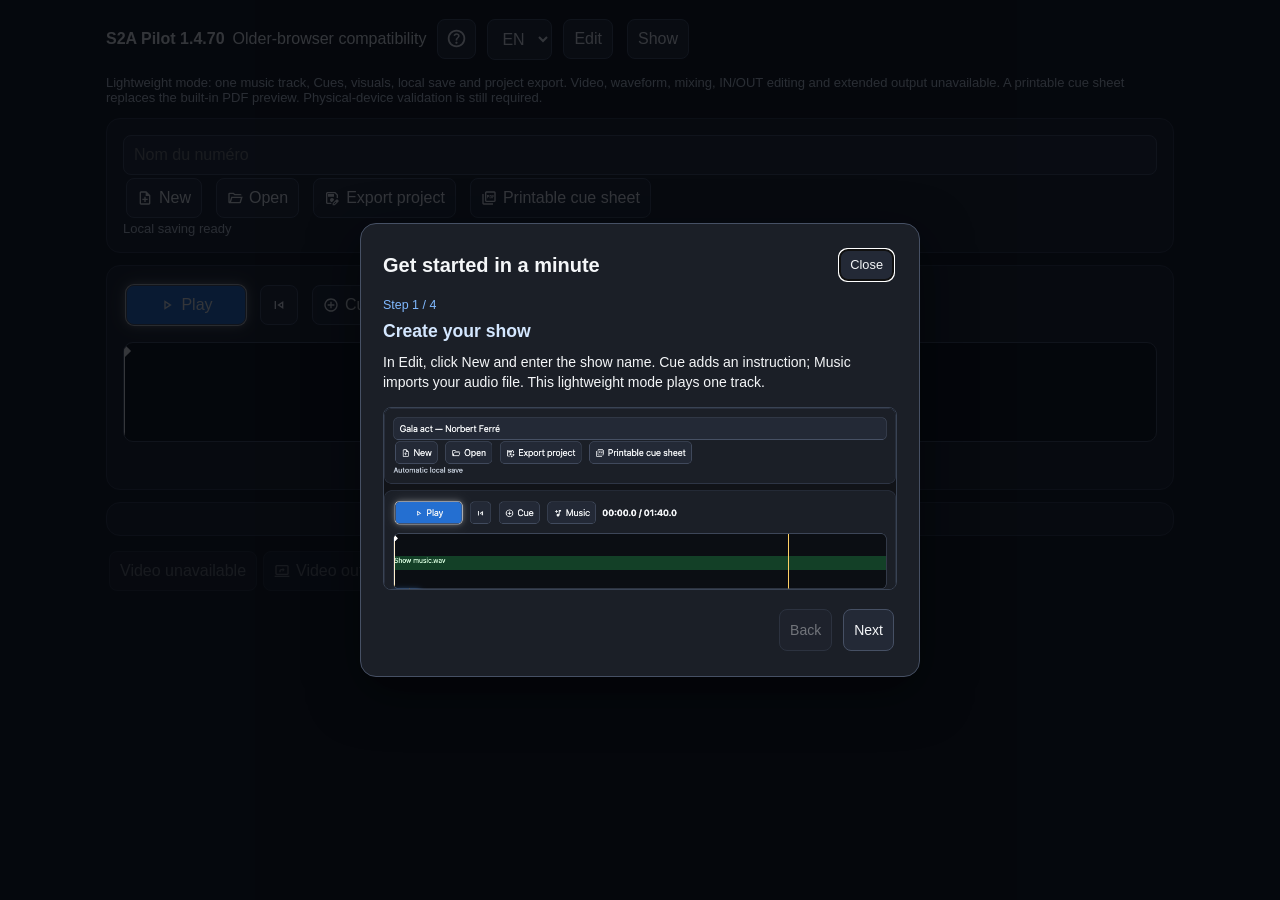
==== PWA/legacy/index.html @ 82f315e2 "Release 1.4.70: cue header deletion, mute help and transport debounce" ====
<!doctype html><html lang="fr"><head><meta charset="utf-8"><meta name="viewport" content="width=device-width,initial-scale=1,maximum-scale=1,user-scalable=no"><meta name="apple-mobile-web-app-capable" content="yes"><title>S2A Pilot — Compatibilité</title><link rel="apple-touch-icon" href="../icons/s2a-pilot-180.png"><style>
*{box-sizing:border-box}body{margin:0;background:#111318;color:#f4f6f8;font:16px -apple-system,BlinkMacSystemFont,Arial,sans-serif}main{max-width:1100px;margin:auto;padding:16px}button,input,textarea,select{font:inherit;color:inherit;background:#232936;border:1px solid #465064;border-radius:8px;padding:10px}button{cursor:pointer;margin:3px}button.blue{background:#246fd1}button:disabled{opacity:.4}input,textarea{max-width:100%}.card{background:#1b1f27;padding:16px;border:1px solid #303849;border-radius:14px;margin:12px 0}.controls{display:flex;display:-webkit-flex;flex-wrap:wrap;align-items:center;gap:8px}#title{width:100%}.timeline{position:relative;height:100px;background:#0b0e13;border:1px solid #465064;border-radius:10px;margin-top:14px;overflow:hidden;touch-action:none}#head{position:absolute;top:0;bottom:0;width:14px;margin-left:-7px;z-index:3}#head:before{content:"";position:absolute;left:6px;width:2px;top:0;bottom:0;background:white}#head:after{content:"";position:absolute;left:2px;top:3px;width:10px;height:10px;background:white;transform:rotate(45deg)}.mark{position:absolute;top:0;bottom:0;border-left:2px solid #ffd166;pointer-events:none}.mark span{position:absolute;left:-10px;top:10px;background:#ffd166;color:#241e0c;border-radius:50%;width:20px;height:20px;text-align:center;font-size:12px;line-height:20px}#audioBand{position:absolute;top:40px;height:25px;background:rgba(30,140,70,.4);color:#cef4d6;white-space:nowrap;font-size:12px}#panels{display:none}.show #panels{display:flex;display:-webkit-flex}.panel{width:50%;margin:6px;padding:14px;min-height:200px;border:1px solid #465064;border-radius:14px}.panel img{width:100%;height:auto;border-radius:10px}.panel h2{word-wrap:break-word}#active{box-shadow:0 0 15px #4498ff}.urgent #active{box-shadow:none;transition:box-shadow .7s} .urgent #next{animation:pulse 1s ease-in-out infinite}@keyframes pulse{0%,100%{box-shadow:0 0 3px rgba(255,69,58,.2)}50%{box-shadow:0 0 20px rgba(255,69,58,.9)}}.urgent #countdown{color:#ff453a}.show .edit{display:none!important}#notice,#saveStatus{font-size:13px;color:#c3ccd9}#list .cue{border:1px solid #465064;border-radius:10px;padding:12px;margin:10px 0}.cue input,.cue textarea{width:100%;margin:3px 0}#printSheet{display:none}@media(max-width:700px){.show #panels{display:block}.panel{width:auto}.controls button{padding:10px}}@media(prefers-reduced-motion:reduce){.urgent #next{animation:none;box-shadow:0 0 20px #ff453a}}@media print{body{background:white;color:black}main{display:none}#printSheet{display:block}#printSheet article{break-inside:avoid;border-bottom:1px solid #999;margin:12px;padding:12px}}
.mark span{display:none}#cueLabels{height:27px;position:relative;margin-top:4px;pointer-events:none}.cueBubble{position:absolute;height:22px;padding:2px 7px;font-size:12px;line-height:16px;white-space:nowrap;max-width:140px;border:1px solid #ae8d49;background:#353026;color:#ffe4a4;border-radius:6px}.cueBubble i{display:block;overflow:hidden;text-overflow:ellipsis;font-style:normal}.cueBubble:before{content:"";position:absolute;top:-4px;left:50%;width:6px;height:6px;transform:rotate(45deg);background:inherit;border-top:1px solid #ae8d49;border-left:1px solid #ae8d49}.cueBubble.current{background:#223e61;color:#e3f1ff;border-color:#80b9ff;box-shadow:0 0 6px #509dff,0 0 12px #438ae8}.nextColumns{display:flex;display:-webkit-flex}.nextColumns>div{width:50%;padding:4px}.followingRow{font-size:13px;padding:8px 0;border-bottom:1px solid #465064}.followingRow time{display:block;color:#aeb9c8;font-size:12px}#following{padding-left:12px}#following small{font-weight:bold;color:#aeb9c8}
#play:not(:disabled){box-shadow:0 0 0 1px rgba(255,255,255,.65),0 0 10px rgba(255,255,255,.35),0 0 20px rgba(255,255,255,.18)}.cueBubble.completed{background:#252a31;color:#929ba8;border-color:#515b69;box-shadow:none}.cueBubble.completed:before{border-color:#515b69}
#playBtn,#play{transition:box-shadow .25s ease}
#playBtn.spaceGuard:not(:disabled),#play.spaceGuard:not(:disabled){box-shadow:0 0 0 1px rgba(255,92,92,.8),0 0 12px rgba(255,69,58,.65),0 0 24px rgba(255,69,58,.35)}
</style><link rel="stylesheet" href="../material-ui.css"><link rel="stylesheet" href="../quick-help.css"><style>#play{width:120px;min-width:120px;flex-shrink:0}#play:not(:disabled){box-shadow:0 0 0 1px rgba(255,255,255,.65),0 0 10px rgba(255,255,255,.35),0 0 20px rgba(255,255,255,.18)}.cueBubble.completed{background:#252a31;color:#929ba8;border-color:#515b69;box-shadow:none}.cueBubble.completed:before{border-color:#515b69}
#playBtn,#play{transition:box-shadow .25s ease}
#playBtn.spaceGuard:not(:disabled),#play.spaceGuard:not(:disabled){box-shadow:0 0 0 1px rgba(255,92,92,.8),0 0 12px rgba(255,69,58,.65),0 0 24px rgba(255,69,58,.35)}
</style>
</head><body><main><div class="controls"><strong>S2A Pilot 1.4.70</strong><span id="modeName"></span><button id="quickHelpButton" class="quickHelpButton edit" type="button" aria-label="Aide" title="Aide" data-material-action="help" data-material-only=""></button><select id="lang"><option value="fr">FR</option><option value="en">EN</option></select><button id="edit">Edit</button><button id="show">Show</button></div><p id="notice"></p><div class="card edit"><input id="title" placeholder="Nom du numéro"><div class="controls"><button id="new"></button><button id="open"></button><button id="export"></button><button id="print"></button></div><div id="saveStatus"></div></div><div class="card"><div class="controls"><button class="blue" id="play"></button><button data-material-action="skip_previous" data-material-only="" id="restart" aria-label="Retour au début">⏮</button><button id="add" class="edit"></button><button id="music" class="edit"></button><strong id="clock"></strong></div><div id="timeline" class="timeline"><div id="audioBand"></div><div id="marks"></div><div id="head"></div></div><div id="cueLabels"></div></div><div id="panels"><section class="panel" id="active"><small id="activeLabel"></small><h2 id="activeTitle"></h2><p id="activeDesc"></p><img id="activeImage" alt=""></section><section class="panel" id="next"><small id="nextLabel"></small><h2 id="nextTitle"></h2><strong id="countdown"></strong><p id="nextDesc"></p><div class="nextColumns"><div><img id="nextImage" alt=""></div><div id="following"></div></div></section></div><div id="list" class="card edit"></div><button id="video" disabled class="edit"></button><button id="output" disabled></button><input id="projectFile" type="file" accept=".zip,.json" hidden><input id="audioFile" type="file" hidden><input id="imageFile" type="file" accept="image/*" hidden><audio id="audio" preload="metadata"></audio></main><div id="printSheet"></div><script src="../material-ui.js"></script><script src="legacy.js?v=1.4.70"></script><script src="../help-images.js"></script><script src="../quick-help.js"></script></body></html>
---- PWA/material-ui.css ----
/* Locally embedded SVGs; dimensions follow existing button typography. */
.materialSymbol{display:inline-block;width:1em;height:1em;vertical-align:-.16em;fill:currentColor;stroke:none;flex-shrink:0;pointer-events:none}
[data-material-label]>.materialSymbol{margin-right:6px}
[data-material-only]>.materialSymbol{margin-right:0}
.historyActions .historyIconBtn svg.materialSymbol{width:21px;height:21px;fill:currentColor;stroke:none;stroke-width:0}
.videoOutputBigButton svg.materialSymbol{width:100%;height:100%;fill:currentColor;stroke:none}
.mediaZoomControls button .materialSymbol{width:18px;height:18px;vertical-align:middle}
#generalZoomControls>span>.materialSymbol{width:1em;height:1em}
/* Visual-only fade: a continuous alpha gradient across each subsequent row.
   Stops match at row boundaries. The first row is never attenuated. */
body.locked .upcomingCueList{background:linear-gradient(to bottom,#141922 0%,#0b1016 65%,#05070a 100%)}
body.locked .upcomingCueRow:not(:first-child),.show .followingRow~.followingRow{
 -webkit-mask-image:linear-gradient(to bottom,rgba(0,0,0,var(--cue-alpha-start,1)),rgba(0,0,0,var(--cue-alpha-end,.78)));
 mask-image:linear-gradient(to bottom,rgba(0,0,0,var(--cue-alpha-start,1)),rgba(0,0,0,var(--cue-alpha-end,.78)))}
body.locked .upcomingCueRow:nth-child(2){--cue-alpha-start:1;--cue-alpha-end:.78}
body.locked .upcomingCueRow:nth-child(3){--cue-alpha-start:.78;--cue-alpha-end:.43}
body.locked .upcomingCueRow:nth-child(n+4){--cue-alpha-start:.43;--cue-alpha-end:.06}
body.locked .upcomingCueRow:nth-child(2):last-child{--cue-alpha-end:.06}
body.locked .upcomingCueRow:nth-child(3):last-child{--cue-alpha-end:.06}
/* ES5-mode rendering uses fixed stops: no dependency on CSS variables. */
.show #following{background:linear-gradient(to bottom,transparent,#05070a)}
.show .followingRow:nth-of-type(2){-webkit-mask-image:linear-gradient(#000,rgba(0,0,0,.78));mask-image:linear-gradient(#000,rgba(0,0,0,.78))}
.show .followingRow:nth-of-type(3){-webkit-mask-image:linear-gradient(rgba(0,0,0,.78),rgba(0,0,0,.43));mask-image:linear-gradient(rgba(0,0,0,.78),rgba(0,0,0,.43))}
.show .followingRow:nth-of-type(n+4){-webkit-mask-image:linear-gradient(rgba(0,0,0,.43),rgba(0,0,0,.06));mask-image:linear-gradient(rgba(0,0,0,.43),rgba(0,0,0,.06))}
.show .followingRow:nth-of-type(2):last-child{-webkit-mask-image:linear-gradient(#000,rgba(0,0,0,.06));mask-image:linear-gradient(#000,rgba(0,0,0,.06))}
.show .followingRow:nth-of-type(3):last-child{-webkit-mask-image:linear-gradient(rgba(0,0,0,.78),rgba(0,0,0,.06));mask-image:linear-gradient(rgba(0,0,0,.78),rgba(0,0,0,.06))}
---- PWA/quick-help.css ----
.quickHelpButton{padding:7px 11px;white-space:nowrap;font-size:.85rem}
.quickHelpOverlay{position:fixed;top:0;right:0;bottom:0;left:0;z-index:2200;background:rgba(3,6,10,.8);display:flex;align-items:center;justify-content:center;padding:16px;box-sizing:border-box}
.quickHelpOverlay[hidden]{display:none!important}
.quickHelpBox{box-sizing:border-box;width:100%;max-width:560px;max-height:calc(100% - 32px);overflow:auto;-webkit-overflow-scrolling:touch;background:#1b1f27;color:#f4f6f8;border:1px solid #465064;border-radius:16px;padding:22px;box-shadow:0 16px 50px rgba(0,0,0,.5);text-align:left;font:14px/1.45 -apple-system,BlinkMacSystemFont,Arial,sans-serif}
.quickHelpHeader{display:flex;align-items:center;justify-content:space-between}.quickHelpHeader h2{font-size:1.25rem;margin:0 12px 0 0;letter-spacing:normal;color:#f4f6f8}.quickHelpHeader h2:before{display:none}.quickHelpClose{font-size:.8rem;padding:6px 10px;flex-shrink:0}.quickHelpNote{white-space:pre-line;margin:16px 0;padding:12px;background:#12161d;border-radius:9px;color:#c2ccda;font-size:.85rem}
@media(max-width:480px){.quickHelpOverlay{padding:10px}.quickHelpBox{padding:16px;max-height:calc(100% - 20px)}.quickHelpHeader h2{font-size:1.1rem}}
.quickHelpBox h3{margin:4px 0 8px;color:#d4e7ff;font-size:1.1rem}.quickHelpCounter{margin:12px 0 4px;color:#80b9ff;font-size:.78rem}.quickHelpText{margin:8px 0 14px}.quickHelpScreenshot{display:block;max-width:100%;width:100%;height:auto;border:1px solid #394354;border-radius:8px;background:#111318;box-sizing:border-box}.quickHelpFooter{display:flex;justify-content:flex-end;margin-top:16px}.quickHelpFooter button{margin-left:8px}.quickHelpFooter [hidden],.quickHelpBox [hidden]{display:none!important}.quickHelpButton[data-material-only]{padding:8px!important}.quickHelpButton svg.materialSymbol{width:21px;height:21px}
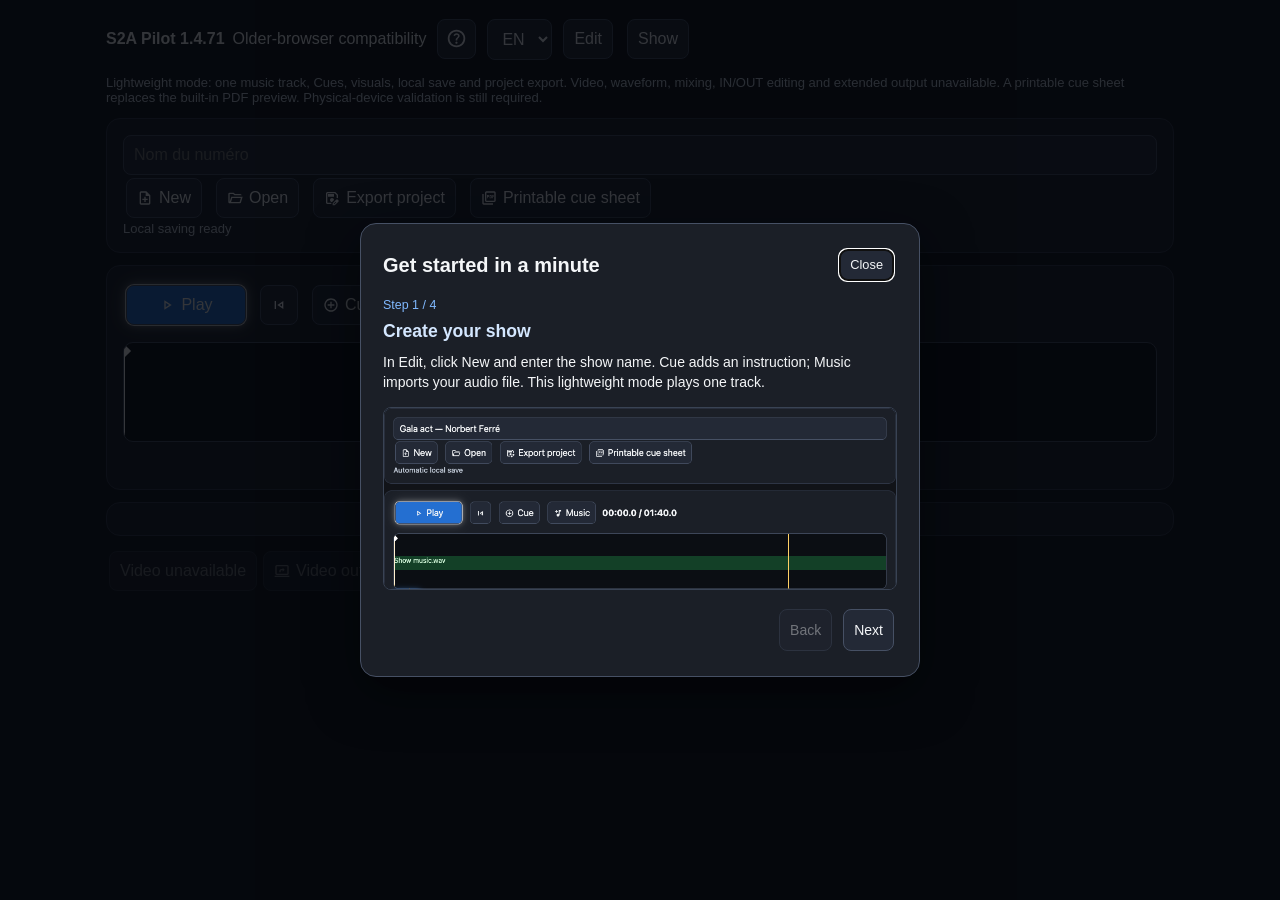
==== commit 546b6e79: "Release 1.4.71: conditional top fade protects active cue" ====
--- a/PWA/legacy/index.html
+++ b/PWA/legacy/index.html
@@ -8,4 +8,4 @@
 #playBtn,#play{transition:box-shadow .25s ease}
 #playBtn.spaceGuard:not(:disabled),#play.spaceGuard:not(:disabled){box-shadow:0 0 0 1px rgba(255,92,92,.8),0 0 12px rgba(255,69,58,.65),0 0 24px rgba(255,69,58,.35)}
 </style>
-</head><body><main><div class="controls"><strong>S2A Pilot 1.4.70</strong><span id="modeName"></span><button id="quickHelpButton" class="quickHelpButton edit" type="button" aria-label="Aide" title="Aide" data-material-action="help" data-material-only=""></button><select id="lang"><option value="fr">FR</option><option value="en">EN</option></select><button id="edit">Edit</button><button id="show">Show</button></div><p id="notice"></p><div class="card edit"><input id="title" placeholder="Nom du numéro"><div class="controls"><button id="new"></button><button id="open"></button><button id="export"></button><button id="print"></button></div><div id="saveStatus"></div></div><div class="card"><div class="controls"><button class="blue" id="play"></button><button data-material-action="skip_previous" data-material-only="" id="restart" aria-label="Retour au début">⏮</button><button id="add" class="edit"></button><button id="music" class="edit"></button><strong id="clock"></strong></div><div id="timeline" class="timeline"><div id="audioBand"></div><div id="marks"></div><div id="head"></div></div><div id="cueLabels"></div></div><div id="panels"><section class="panel" id="active"><small id="activeLabel"></small><h2 id="activeTitle"></h2><p id="activeDesc"></p><img id="activeImage" alt=""></section><section class="panel" id="next"><small id="nextLabel"></small><h2 id="nextTitle"></h2><strong id="countdown"></strong><p id="nextDesc"></p><div class="nextColumns"><div><img id="nextImage" alt=""></div><div id="following"></div></div></section></div><div id="list" class="card edit"></div><button id="video" disabled class="edit"></button><button id="output" disabled></button><input id="projectFile" type="file" accept=".zip,.json" hidden><input id="audioFile" type="file" hidden><input id="imageFile" type="file" accept="image/*" hidden><audio id="audio" preload="metadata"></audio></main><div id="printSheet"></div><script src="../material-ui.js"></script><script src="legacy.js?v=1.4.70"></script><script src="../help-images.js"></script><script src="../quick-help.js"></script></body></html>
+</head><body><main><div class="controls"><strong>S2A Pilot 1.4.71</strong><span id="modeName"></span><button id="quickHelpButton" class="quickHelpButton edit" type="button" aria-label="Aide" title="Aide" data-material-action="help" data-material-only=""></button><select id="lang"><option value="fr">FR</option><option value="en">EN</option></select><button id="edit">Edit</button><button id="show">Show</button></div><p id="notice"></p><div class="card edit"><input id="title" placeholder="Nom du numéro"><div class="controls"><button id="new"></button><button id="open"></button><button id="export"></button><button id="print"></button></div><div id="saveStatus"></div></div><div class="card"><div class="controls"><button class="blue" id="play"></button><button data-material-action="skip_previous" data-material-only="" id="restart" aria-label="Retour au début">⏮</button><button id="add" class="edit"></button><button id="music" class="edit"></button><strong id="clock"></strong></div><div id="timeline" class="timeline"><div id="audioBand"></div><div id="marks"></div><div id="head"></div></div><div id="cueLabels"></div></div><div id="panels"><section class="panel" id="active"><small id="activeLabel"></small><h2 id="activeTitle"></h2><p id="activeDesc"></p><img id="activeImage" alt=""></section><section class="panel" id="next"><small id="nextLabel"></small><h2 id="nextTitle"></h2><strong id="countdown"></strong><p id="nextDesc"></p><div class="nextColumns"><div><img id="nextImage" alt=""></div><div id="following"></div></div></section></div><div id="list" class="card edit"></div><button id="video" disabled class="edit"></button><button id="output" disabled></button><input id="projectFile" type="file" accept=".zip,.json" hidden><input id="audioFile" type="file" hidden><input id="imageFile" type="file" accept="image/*" hidden><audio id="audio" preload="metadata"></audio></main><div id="printSheet"></div><script src="../material-ui.js"></script><script src="legacy.js?v=1.4.71"></script><script src="../help-images.js"></script><script src="../quick-help.js"></script></body></html>
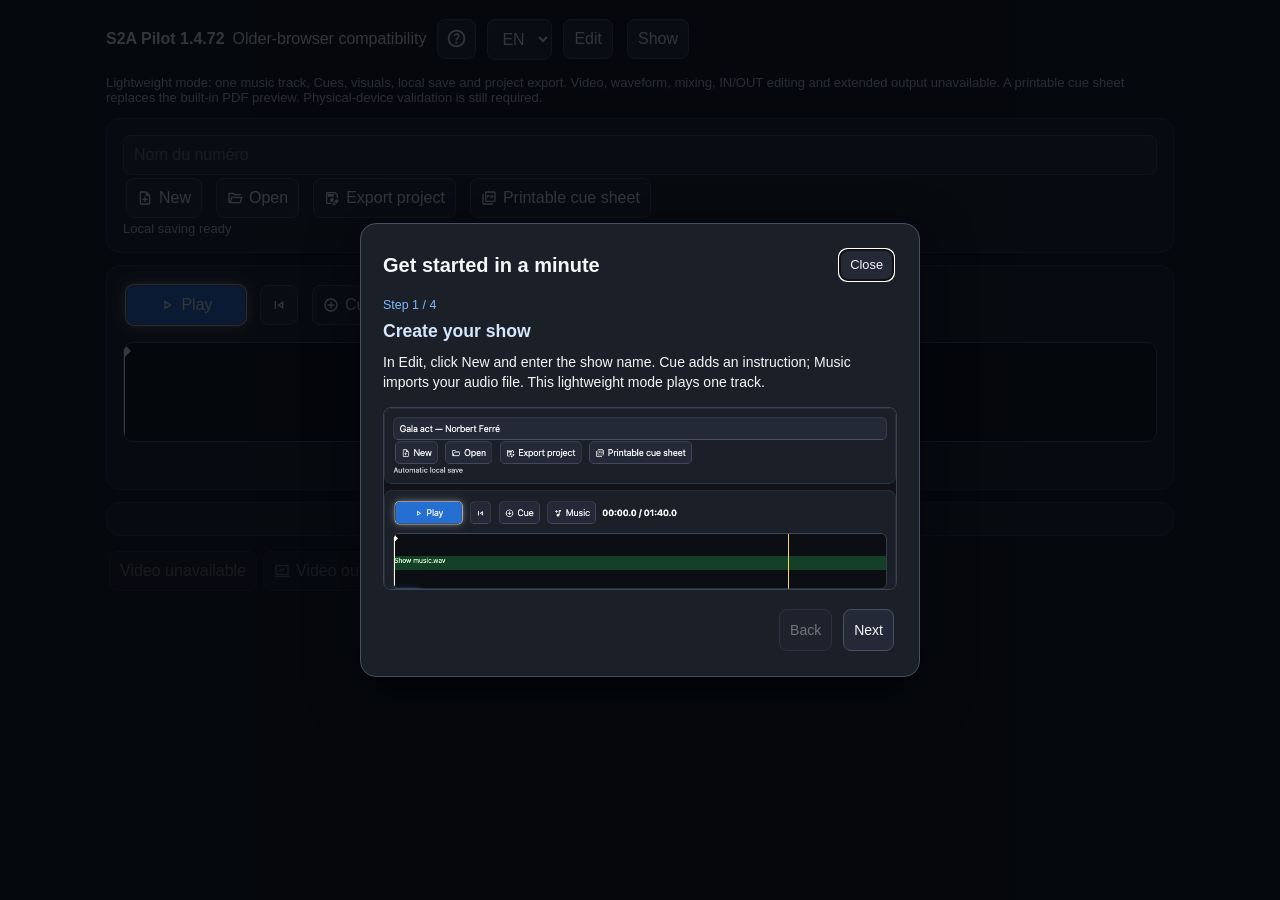
==== commit c6fad2b2: "Release 1.4.72: version help assets to prevent stale onboarding" ====
--- a/PWA/legacy/index.html
+++ b/PWA/legacy/index.html
@@ -4,8 +4,8 @@
 #play:not(:disabled){box-shadow:0 0 0 1px rgba(255,255,255,.65),0 0 10px rgba(255,255,255,.35),0 0 20px rgba(255,255,255,.18)}.cueBubble.completed{background:#252a31;color:#929ba8;border-color:#515b69;box-shadow:none}.cueBubble.completed:before{border-color:#515b69}
 #playBtn,#play{transition:box-shadow .25s ease}
 #playBtn.spaceGuard:not(:disabled),#play.spaceGuard:not(:disabled){box-shadow:0 0 0 1px rgba(255,92,92,.8),0 0 12px rgba(255,69,58,.65),0 0 24px rgba(255,69,58,.35)}
-</style><link rel="stylesheet" href="../material-ui.css"><link rel="stylesheet" href="../quick-help.css"><style>#play{width:120px;min-width:120px;flex-shrink:0}#play:not(:disabled){box-shadow:0 0 0 1px rgba(255,255,255,.65),0 0 10px rgba(255,255,255,.35),0 0 20px rgba(255,255,255,.18)}.cueBubble.completed{background:#252a31;color:#929ba8;border-color:#515b69;box-shadow:none}.cueBubble.completed:before{border-color:#515b69}
+</style><link rel="stylesheet" href="../material-ui.css"><link rel="stylesheet" href="../quick-help.css?v=1.4.72"><style>#play{width:120px;min-width:120px;flex-shrink:0}#play:not(:disabled){box-shadow:0 0 0 1px rgba(255,255,255,.65),0 0 10px rgba(255,255,255,.35),0 0 20px rgba(255,255,255,.18)}.cueBubble.completed{background:#252a31;color:#929ba8;border-color:#515b69;box-shadow:none}.cueBubble.completed:before{border-color:#515b69}
 #playBtn,#play{transition:box-shadow .25s ease}
 #playBtn.spaceGuard:not(:disabled),#play.spaceGuard:not(:disabled){box-shadow:0 0 0 1px rgba(255,92,92,.8),0 0 12px rgba(255,69,58,.65),0 0 24px rgba(255,69,58,.35)}
 </style>
-</head><body><main><div class="controls"><strong>S2A Pilot 1.4.71</strong><span id="modeName"></span><button id="quickHelpButton" class="quickHelpButton edit" type="button" aria-label="Aide" title="Aide" data-material-action="help" data-material-only=""></button><select id="lang"><option value="fr">FR</option><option value="en">EN</option></select><button id="edit">Edit</button><button id="show">Show</button></div><p id="notice"></p><div class="card edit"><input id="title" placeholder="Nom du numéro"><div class="controls"><button id="new"></button><button id="open"></button><button id="export"></button><button id="print"></button></div><div id="saveStatus"></div></div><div class="card"><div class="controls"><button class="blue" id="play"></button><button data-material-action="skip_previous" data-material-only="" id="restart" aria-label="Retour au début">⏮</button><button id="add" class="edit"></button><button id="music" class="edit"></button><strong id="clock"></strong></div><div id="timeline" class="timeline"><div id="audioBand"></div><div id="marks"></div><div id="head"></div></div><div id="cueLabels"></div></div><div id="panels"><section class="panel" id="active"><small id="activeLabel"></small><h2 id="activeTitle"></h2><p id="activeDesc"></p><img id="activeImage" alt=""></section><section class="panel" id="next"><small id="nextLabel"></small><h2 id="nextTitle"></h2><strong id="countdown"></strong><p id="nextDesc"></p><div class="nextColumns"><div><img id="nextImage" alt=""></div><div id="following"></div></div></section></div><div id="list" class="card edit"></div><button id="video" disabled class="edit"></button><button id="output" disabled></button><input id="projectFile" type="file" accept=".zip,.json" hidden><input id="audioFile" type="file" hidden><input id="imageFile" type="file" accept="image/*" hidden><audio id="audio" preload="metadata"></audio></main><div id="printSheet"></div><script src="../material-ui.js"></script><script src="legacy.js?v=1.4.71"></script><script src="../help-images.js"></script><script src="../quick-help.js"></script></body></html>
+</head><body><main><div class="controls"><strong>S2A Pilot 1.4.72</strong><span id="modeName"></span><button id="quickHelpButton" class="quickHelpButton edit" type="button" aria-label="Aide" title="Aide" data-material-action="help" data-material-only=""></button><select id="lang"><option value="fr">FR</option><option value="en">EN</option></select><button id="edit">Edit</button><button id="show">Show</button></div><p id="notice"></p><div class="card edit"><input id="title" placeholder="Nom du numéro"><div class="controls"><button id="new"></button><button id="open"></button><button id="export"></button><button id="print"></button></div><div id="saveStatus"></div></div><div class="card"><div class="controls"><button class="blue" id="play"></button><button data-material-action="skip_previous" data-material-only="" id="restart" aria-label="Retour au début">⏮</button><button id="add" class="edit"></button><button id="music" class="edit"></button><strong id="clock"></strong></div><div id="timeline" class="timeline"><div id="audioBand"></div><div id="marks"></div><div id="head"></div></div><div id="cueLabels"></div></div><div id="panels"><section class="panel" id="active"><small id="activeLabel"></small><h2 id="activeTitle"></h2><p id="activeDesc"></p><img id="activeImage" alt=""></section><section class="panel" id="next"><small id="nextLabel"></small><h2 id="nextTitle"></h2><strong id="countdown"></strong><p id="nextDesc"></p><div class="nextColumns"><div><img id="nextImage" alt=""></div><div id="following"></div></div></section></div><div id="list" class="card edit"></div><button id="video" disabled class="edit"></button><button id="output" disabled></button><input id="projectFile" type="file" accept=".zip,.json" hidden><input id="audioFile" type="file" hidden><input id="imageFile" type="file" accept="image/*" hidden><audio id="audio" preload="metadata"></audio></main><div id="printSheet"></div><script src="../material-ui.js"></script><script src="legacy.js?v=1.4.72"></script><script src="../help-images.js?v=1.4.72"></script><script src="../quick-help.js?v=1.4.72"></script></body></html>
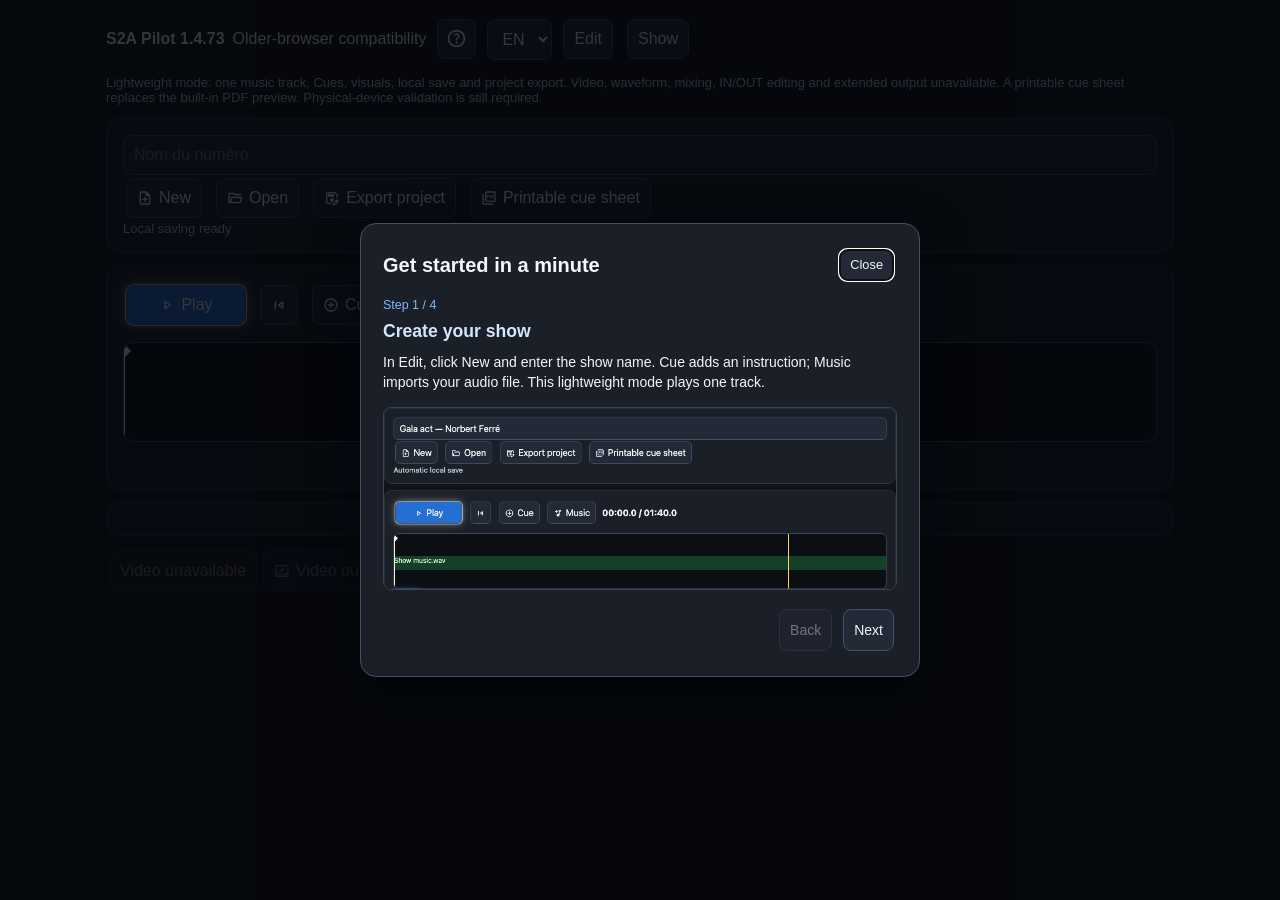
==== commit 8241a3a0: "Release 1.4.73: clarify help computer and muted video tips" ====
--- a/PWA/legacy/index.html
+++ b/PWA/legacy/index.html
@@ -4,8 +4,8 @@
 #play:not(:disabled){box-shadow:0 0 0 1px rgba(255,255,255,.65),0 0 10px rgba(255,255,255,.35),0 0 20px rgba(255,255,255,.18)}.cueBubble.completed{background:#252a31;color:#929ba8;border-color:#515b69;box-shadow:none}.cueBubble.completed:before{border-color:#515b69}
 #playBtn,#play{transition:box-shadow .25s ease}
 #playBtn.spaceGuard:not(:disabled),#play.spaceGuard:not(:disabled){box-shadow:0 0 0 1px rgba(255,92,92,.8),0 0 12px rgba(255,69,58,.65),0 0 24px rgba(255,69,58,.35)}
-</style><link rel="stylesheet" href="../material-ui.css"><link rel="stylesheet" href="../quick-help.css?v=1.4.72"><style>#play{width:120px;min-width:120px;flex-shrink:0}#play:not(:disabled){box-shadow:0 0 0 1px rgba(255,255,255,.65),0 0 10px rgba(255,255,255,.35),0 0 20px rgba(255,255,255,.18)}.cueBubble.completed{background:#252a31;color:#929ba8;border-color:#515b69;box-shadow:none}.cueBubble.completed:before{border-color:#515b69}
+</style><link rel="stylesheet" href="../material-ui.css"><link rel="stylesheet" href="../quick-help.css?v=1.4.73"><style>#play{width:120px;min-width:120px;flex-shrink:0}#play:not(:disabled){box-shadow:0 0 0 1px rgba(255,255,255,.65),0 0 10px rgba(255,255,255,.35),0 0 20px rgba(255,255,255,.18)}.cueBubble.completed{background:#252a31;color:#929ba8;border-color:#515b69;box-shadow:none}.cueBubble.completed:before{border-color:#515b69}
 #playBtn,#play{transition:box-shadow .25s ease}
 #playBtn.spaceGuard:not(:disabled),#play.spaceGuard:not(:disabled){box-shadow:0 0 0 1px rgba(255,92,92,.8),0 0 12px rgba(255,69,58,.65),0 0 24px rgba(255,69,58,.35)}
 </style>
-</head><body><main><div class="controls"><strong>S2A Pilot 1.4.72</strong><span id="modeName"></span><button id="quickHelpButton" class="quickHelpButton edit" type="button" aria-label="Aide" title="Aide" data-material-action="help" data-material-only=""></button><select id="lang"><option value="fr">FR</option><option value="en">EN</option></select><button id="edit">Edit</button><button id="show">Show</button></div><p id="notice"></p><div class="card edit"><input id="title" placeholder="Nom du numéro"><div class="controls"><button id="new"></button><button id="open"></button><button id="export"></button><button id="print"></button></div><div id="saveStatus"></div></div><div class="card"><div class="controls"><button class="blue" id="play"></button><button data-material-action="skip_previous" data-material-only="" id="restart" aria-label="Retour au début">⏮</button><button id="add" class="edit"></button><button id="music" class="edit"></button><strong id="clock"></strong></div><div id="timeline" class="timeline"><div id="audioBand"></div><div id="marks"></div><div id="head"></div></div><div id="cueLabels"></div></div><div id="panels"><section class="panel" id="active"><small id="activeLabel"></small><h2 id="activeTitle"></h2><p id="activeDesc"></p><img id="activeImage" alt=""></section><section class="panel" id="next"><small id="nextLabel"></small><h2 id="nextTitle"></h2><strong id="countdown"></strong><p id="nextDesc"></p><div class="nextColumns"><div><img id="nextImage" alt=""></div><div id="following"></div></div></section></div><div id="list" class="card edit"></div><button id="video" disabled class="edit"></button><button id="output" disabled></button><input id="projectFile" type="file" accept=".zip,.json" hidden><input id="audioFile" type="file" hidden><input id="imageFile" type="file" accept="image/*" hidden><audio id="audio" preload="metadata"></audio></main><div id="printSheet"></div><script src="../material-ui.js"></script><script src="legacy.js?v=1.4.72"></script><script src="../help-images.js?v=1.4.72"></script><script src="../quick-help.js?v=1.4.72"></script></body></html>
+</head><body><main><div class="controls"><strong>S2A Pilot 1.4.73</strong><span id="modeName"></span><button id="quickHelpButton" class="quickHelpButton edit" type="button" aria-label="Aide" title="Aide" data-material-action="help" data-material-only=""></button><select id="lang"><option value="fr">FR</option><option value="en">EN</option></select><button id="edit">Edit</button><button id="show">Show</button></div><p id="notice"></p><div class="card edit"><input id="title" placeholder="Nom du numéro"><div class="controls"><button id="new"></button><button id="open"></button><button id="export"></button><button id="print"></button></div><div id="saveStatus"></div></div><div class="card"><div class="controls"><button class="blue" id="play"></button><button data-material-action="skip_previous" data-material-only="" id="restart" aria-label="Retour au début">⏮</button><button id="add" class="edit"></button><button id="music" class="edit"></button><strong id="clock"></strong></div><div id="timeline" class="timeline"><div id="audioBand"></div><div id="marks"></div><div id="head"></div></div><div id="cueLabels"></div></div><div id="panels"><section class="panel" id="active"><small id="activeLabel"></small><h2 id="activeTitle"></h2><p id="activeDesc"></p><img id="activeImage" alt=""></section><section class="panel" id="next"><small id="nextLabel"></small><h2 id="nextTitle"></h2><strong id="countdown"></strong><p id="nextDesc"></p><div class="nextColumns"><div><img id="nextImage" alt=""></div><div id="following"></div></div></section></div><div id="list" class="card edit"></div><button id="video" disabled class="edit"></button><button id="output" disabled></button><input id="projectFile" type="file" accept=".zip,.json" hidden><input id="audioFile" type="file" hidden><input id="imageFile" type="file" accept="image/*" hidden><audio id="audio" preload="metadata"></audio></main><div id="printSheet"></div><script src="../material-ui.js"></script><script src="legacy.js?v=1.4.73"></script><script src="../help-images.js?v=1.4.73"></script><script src="../quick-help.js?v=1.4.73"></script></body></html>
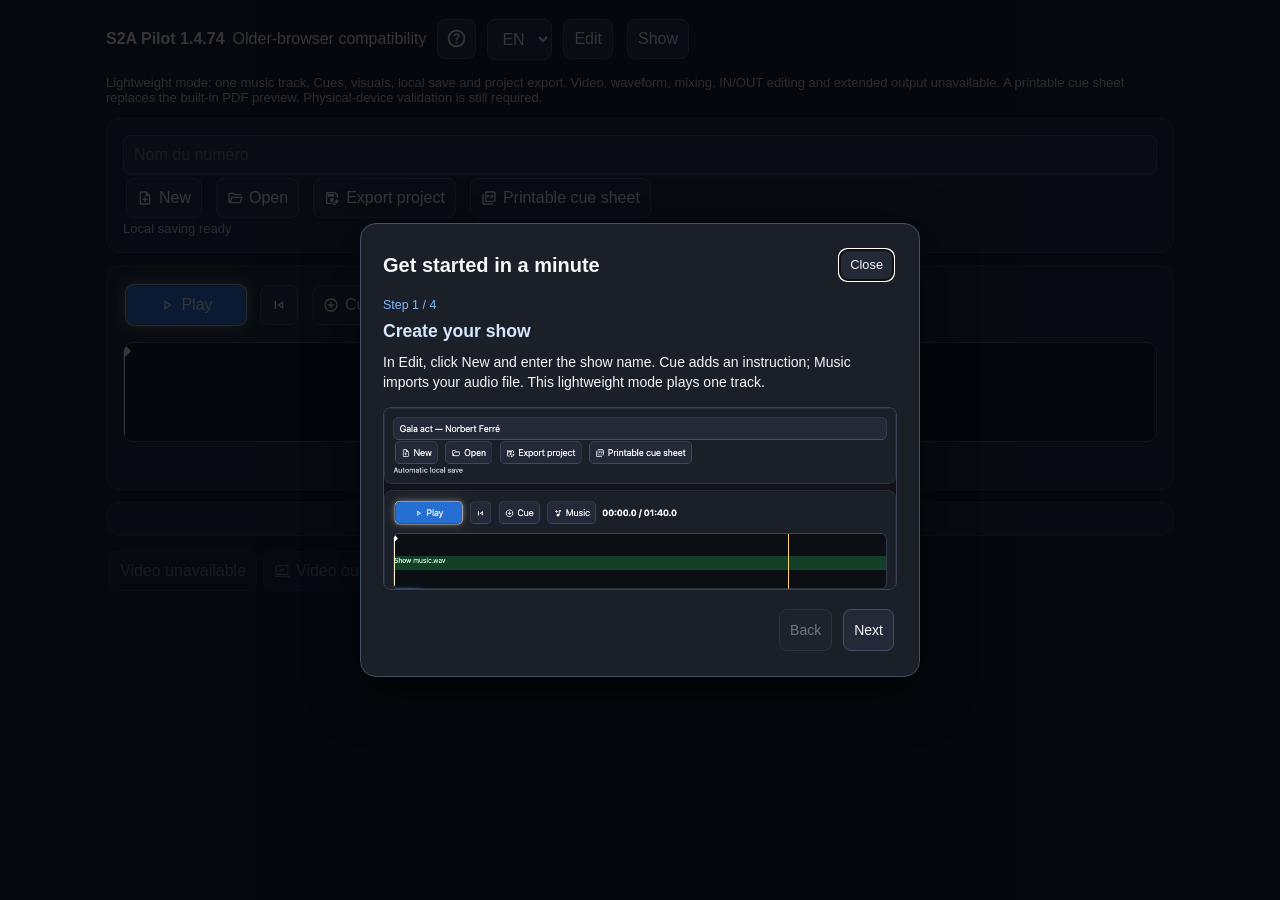
==== commit 2bfe14d6: "Release 1.4.74: local bilingual startup with progressive blue halo" ====
--- a/PWA/legacy/index.html
+++ b/PWA/legacy/index.html
@@ -4,8 +4,8 @@
 #play:not(:disabled){box-shadow:0 0 0 1px rgba(255,255,255,.65),0 0 10px rgba(255,255,255,.35),0 0 20px rgba(255,255,255,.18)}.cueBubble.completed{background:#252a31;color:#929ba8;border-color:#515b69;box-shadow:none}.cueBubble.completed:before{border-color:#515b69}
 #playBtn,#play{transition:box-shadow .25s ease}
 #playBtn.spaceGuard:not(:disabled),#play.spaceGuard:not(:disabled){box-shadow:0 0 0 1px rgba(255,92,92,.8),0 0 12px rgba(255,69,58,.65),0 0 24px rgba(255,69,58,.35)}
-</style><link rel="stylesheet" href="../material-ui.css"><link rel="stylesheet" href="../quick-help.css?v=1.4.73"><style>#play{width:120px;min-width:120px;flex-shrink:0}#play:not(:disabled){box-shadow:0 0 0 1px rgba(255,255,255,.65),0 0 10px rgba(255,255,255,.35),0 0 20px rgba(255,255,255,.18)}.cueBubble.completed{background:#252a31;color:#929ba8;border-color:#515b69;box-shadow:none}.cueBubble.completed:before{border-color:#515b69}
+</style><link rel="stylesheet" href="../material-ui.css"><link rel="stylesheet" href="../quick-help.css?v=1.4.74"><style>#play{width:120px;min-width:120px;flex-shrink:0}#play:not(:disabled){box-shadow:0 0 0 1px rgba(255,255,255,.65),0 0 10px rgba(255,255,255,.35),0 0 20px rgba(255,255,255,.18)}.cueBubble.completed{background:#252a31;color:#929ba8;border-color:#515b69;box-shadow:none}.cueBubble.completed:before{border-color:#515b69}
 #playBtn,#play{transition:box-shadow .25s ease}
 #playBtn.spaceGuard:not(:disabled),#play.spaceGuard:not(:disabled){box-shadow:0 0 0 1px rgba(255,92,92,.8),0 0 12px rgba(255,69,58,.65),0 0 24px rgba(255,69,58,.35)}
 </style>
-</head><body><main><div class="controls"><strong>S2A Pilot 1.4.73</strong><span id="modeName"></span><button id="quickHelpButton" class="quickHelpButton edit" type="button" aria-label="Aide" title="Aide" data-material-action="help" data-material-only=""></button><select id="lang"><option value="fr">FR</option><option value="en">EN</option></select><button id="edit">Edit</button><button id="show">Show</button></div><p id="notice"></p><div class="card edit"><input id="title" placeholder="Nom du numéro"><div class="controls"><button id="new"></button><button id="open"></button><button id="export"></button><button id="print"></button></div><div id="saveStatus"></div></div><div class="card"><div class="controls"><button class="blue" id="play"></button><button data-material-action="skip_previous" data-material-only="" id="restart" aria-label="Retour au début">⏮</button><button id="add" class="edit"></button><button id="music" class="edit"></button><strong id="clock"></strong></div><div id="timeline" class="timeline"><div id="audioBand"></div><div id="marks"></div><div id="head"></div></div><div id="cueLabels"></div></div><div id="panels"><section class="panel" id="active"><small id="activeLabel"></small><h2 id="activeTitle"></h2><p id="activeDesc"></p><img id="activeImage" alt=""></section><section class="panel" id="next"><small id="nextLabel"></small><h2 id="nextTitle"></h2><strong id="countdown"></strong><p id="nextDesc"></p><div class="nextColumns"><div><img id="nextImage" alt=""></div><div id="following"></div></div></section></div><div id="list" class="card edit"></div><button id="video" disabled class="edit"></button><button id="output" disabled></button><input id="projectFile" type="file" accept=".zip,.json" hidden><input id="audioFile" type="file" hidden><input id="imageFile" type="file" accept="image/*" hidden><audio id="audio" preload="metadata"></audio></main><div id="printSheet"></div><script src="../material-ui.js"></script><script src="legacy.js?v=1.4.73"></script><script src="../help-images.js?v=1.4.73"></script><script src="../quick-help.js?v=1.4.73"></script></body></html>
+<link rel="stylesheet" href="../startup.css?v=1.4.74"></head><body><script src="../startup.js?v=1.4.74"></script><main><div class="controls"><strong>S2A Pilot 1.4.74</strong><span id="modeName"></span><button id="quickHelpButton" class="quickHelpButton edit" type="button" aria-label="Aide" title="Aide" data-material-action="help" data-material-only=""></button><select id="lang"><option value="fr">FR</option><option value="en">EN</option></select><button id="edit">Edit</button><button id="show">Show</button></div><p id="notice"></p><div class="card edit"><input id="title" placeholder="Nom du numéro"><div class="controls"><button id="new"></button><button id="open"></button><button id="export"></button><button id="print"></button></div><div id="saveStatus"></div></div><div class="card"><div class="controls"><button class="blue" id="play"></button><button data-material-action="skip_previous" data-material-only="" id="restart" aria-label="Retour au début">⏮</button><button id="add" class="edit"></button><button id="music" class="edit"></button><strong id="clock"></strong></div><div id="timeline" class="timeline"><div id="audioBand"></div><div id="marks"></div><div id="head"></div></div><div id="cueLabels"></div></div><div id="panels"><section class="panel" id="active"><small id="activeLabel"></small><h2 id="activeTitle"></h2><p id="activeDesc"></p><img id="activeImage" alt=""></section><section class="panel" id="next"><small id="nextLabel"></small><h2 id="nextTitle"></h2><strong id="countdown"></strong><p id="nextDesc"></p><div class="nextColumns"><div><img id="nextImage" alt=""></div><div id="following"></div></div></section></div><div id="list" class="card edit"></div><button id="video" disabled class="edit"></button><button id="output" disabled></button><input id="projectFile" type="file" accept=".zip,.json" hidden><input id="audioFile" type="file" hidden><input id="imageFile" type="file" accept="image/*" hidden><audio id="audio" preload="metadata"></audio></main><div id="printSheet"></div><script src="../material-ui.js"></script><script src="legacy.js?v=1.4.74"></script><script src="../help-images.js?v=1.4.74"></script><script src="../quick-help.js?v=1.4.74"></script></body></html>
--- a/PWA/quick-help.css
+++ b/PWA/quick-help.css
@@ -2,6 +2,6 @@
 .quickHelpOverlay{position:fixed;top:0;right:0;bottom:0;left:0;z-index:2200;background:rgba(3,6,10,.8);display:flex;align-items:center;justify-content:center;padding:16px;box-sizing:border-box}
 .quickHelpOverlay[hidden]{display:none!important}
 .quickHelpBox{box-sizing:border-box;width:100%;max-width:560px;max-height:calc(100% - 32px);overflow:auto;-webkit-overflow-scrolling:touch;background:#1b1f27;color:#f4f6f8;border:1px solid #465064;border-radius:16px;padding:22px;box-shadow:0 16px 50px rgba(0,0,0,.5);text-align:left;font:14px/1.45 -apple-system,BlinkMacSystemFont,Arial,sans-serif}
-.quickHelpHeader{display:flex;align-items:center;justify-content:space-between}.quickHelpHeader h2{font-size:1.25rem;margin:0 12px 0 0;letter-spacing:normal;color:#f4f6f8}.quickHelpHeader h2:before{display:none}.quickHelpClose{font-size:.8rem;padding:6px 10px;flex-shrink:0}.quickHelpNote{white-space:pre-line;margin:16px 0;padding:12px;background:#12161d;border-radius:9px;color:#c2ccda;font-size:.85rem}
+.quickHelpHeader{display:flex;align-items:center;justify-content:space-between}.quickHelpHeader h2{font-size:1.25rem;margin:0 12px 0 0;letter-spacing:normal;color:#f4f6f8}.quickHelpHeader h2:before{display:none}.quickHelpClose{font-size:.8rem;padding:6px 10px;flex-shrink:0}
 @media(max-width:480px){.quickHelpOverlay{padding:10px}.quickHelpBox{padding:16px;max-height:calc(100% - 20px)}.quickHelpHeader h2{font-size:1.1rem}}
 .quickHelpBox h3{margin:4px 0 8px;color:#d4e7ff;font-size:1.1rem}.quickHelpCounter{margin:12px 0 4px;color:#80b9ff;font-size:.78rem}.quickHelpText{margin:8px 0 14px}.quickHelpScreenshot{display:block;max-width:100%;width:100%;height:auto;border:1px solid #394354;border-radius:8px;background:#111318;box-sizing:border-box}.quickHelpFooter{display:flex;justify-content:flex-end;margin-top:16px}.quickHelpFooter button{margin-left:8px}.quickHelpFooter [hidden],.quickHelpBox [hidden]{display:none!important}.quickHelpButton[data-material-only]{padding:8px!important}.quickHelpButton svg.materialSymbol{width:21px;height:21px}
--- a/PWA/startup.css
+++ b/PWA/startup.css
@@ -0,0 +1,11 @@
+/* Local startup animation: CSS and ES5 timer both release the interface. */
+.s2aStartup{position:fixed;inset:0;top:0;right:0;bottom:0;left:0;z-index:10000;background:#080b10;color:#a6bbd3;display:flex;align-items:center;justify-content:center;text-align:center;animation:s2aStartupExit 3s linear both;-webkit-animation:s2aStartupExit 3s linear both}
+.s2aStartupInner{perspective:900px;-webkit-perspective:900px}.s2aStartupLogo{display:block;width:148px;height:148px;margin:auto;border-radius:32px;animation:s2aStartupWords 3s ease both;-webkit-animation:s2aStartupWords 3s ease both}.s2aStartupSlogan{margin:24px 0 0;font:14px -apple-system,BlinkMacSystemFont,Arial,sans-serif;letter-spacing:1px;animation:s2aStartupWords 3s ease both;-webkit-animation:s2aStartupWords 3s ease both}
+@keyframes s2aStartupWords{0%,12%{opacity:0}28%,78%{opacity:1}100%{opacity:0}}@-webkit-keyframes s2aStartupWords{0%,12%{opacity:0}28%,78%{opacity:1}100%{opacity:0}}
+@keyframes s2aStartupExit{0%,78%{opacity:1;visibility:visible}100%{opacity:0;visibility:hidden}}@-webkit-keyframes s2aStartupExit{0%,78%{opacity:1;visibility:visible}100%{opacity:0;visibility:hidden}}
+@media(prefers-reduced-motion:reduce){.s2aStartupLogo{animation-name:s2aStartupWords;-webkit-animation-name:s2aStartupWords}}
+
+
+.s2aStartupLogoWrap{position:relative;width:180px;height:180px;margin:auto}.s2aStartupLogoWrap .s2aStartupLogo{position:absolute;top:16px;left:16px;width:148px;height:148px}.s2aStartupRing{position:absolute;top:0;left:0;width:180px;height:180px;overflow:visible;animation:s2aStartupWords 3s ease both;-webkit-animation:s2aStartupWords 3s ease both}.s2aStartupStroke{fill:none;stroke:#8ac7ff;stroke-linecap:round;stroke-dasharray:585.062;stroke-dashoffset:585.062;animation:s2aStartupProgress 2.45s linear both;-webkit-animation:s2aStartupProgress 2.45s linear both}.ringLayer0{stroke-width:16;opacity:.12}.ringLayer1{stroke-width:7;opacity:.35}.ringLayer2{stroke-width:2.5;opacity:1}
+@keyframes s2aStartupProgress{from{stroke-dashoffset:585.062}to{stroke-dashoffset:0}}@-webkit-keyframes s2aStartupProgress{from{stroke-dashoffset:585.062}to{stroke-dashoffset:0}}
+@media(prefers-reduced-motion:reduce){.s2aStartupStroke{animation:none;-webkit-animation:none;stroke-dashoffset:0}}
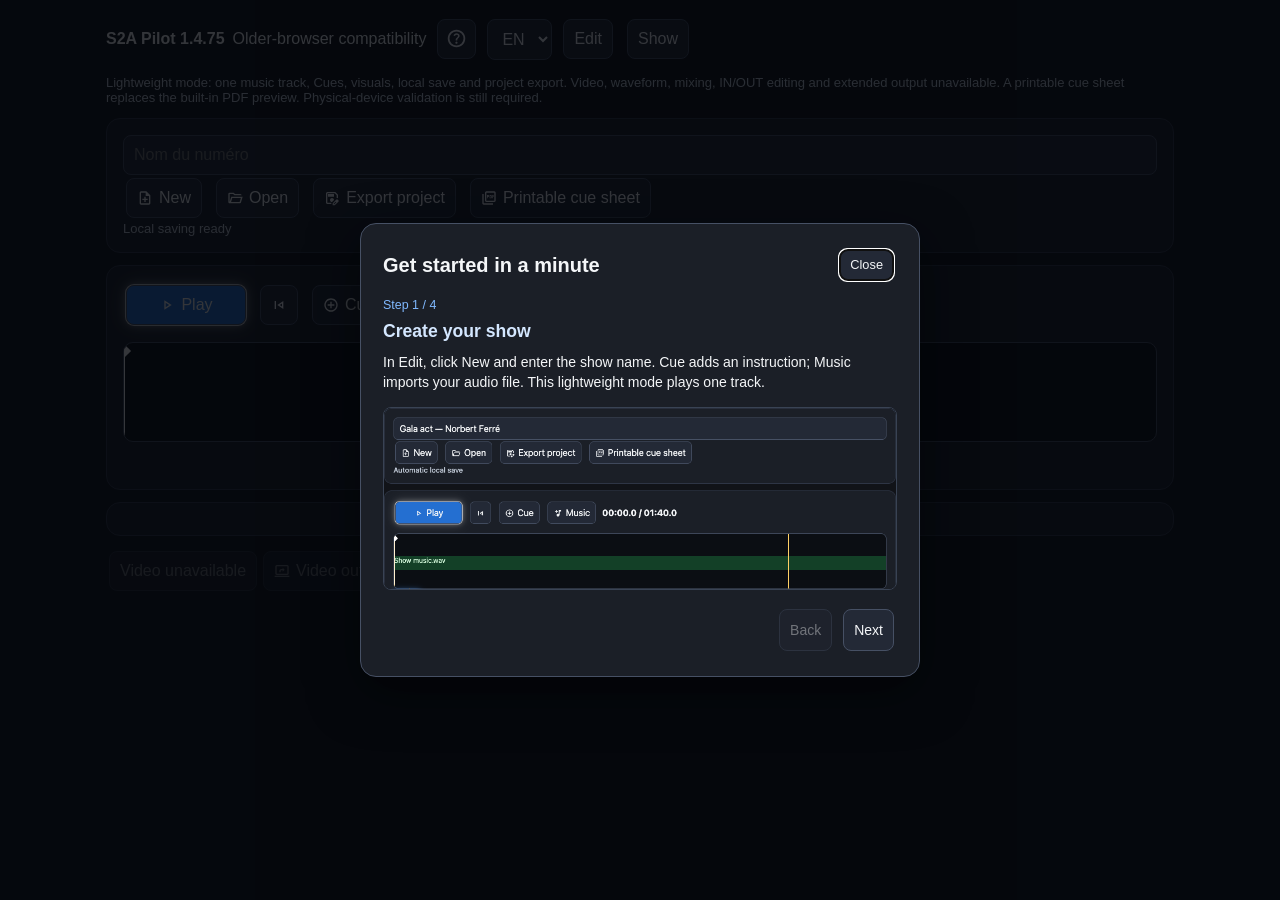
==== commit 65b5c900: "Release 1.4.75: rotating logo with stronger startup glow" ====
--- a/PWA/legacy/index.html
+++ b/PWA/legacy/index.html
@@ -4,8 +4,8 @@
 #play:not(:disabled){box-shadow:0 0 0 1px rgba(255,255,255,.65),0 0 10px rgba(255,255,255,.35),0 0 20px rgba(255,255,255,.18)}.cueBubble.completed{background:#252a31;color:#929ba8;border-color:#515b69;box-shadow:none}.cueBubble.completed:before{border-color:#515b69}
 #playBtn,#play{transition:box-shadow .25s ease}
 #playBtn.spaceGuard:not(:disabled),#play.spaceGuard:not(:disabled){box-shadow:0 0 0 1px rgba(255,92,92,.8),0 0 12px rgba(255,69,58,.65),0 0 24px rgba(255,69,58,.35)}
-</style><link rel="stylesheet" href="../material-ui.css"><link rel="stylesheet" href="../quick-help.css?v=1.4.74"><style>#play{width:120px;min-width:120px;flex-shrink:0}#play:not(:disabled){box-shadow:0 0 0 1px rgba(255,255,255,.65),0 0 10px rgba(255,255,255,.35),0 0 20px rgba(255,255,255,.18)}.cueBubble.completed{background:#252a31;color:#929ba8;border-color:#515b69;box-shadow:none}.cueBubble.completed:before{border-color:#515b69}
+</style><link rel="stylesheet" href="../material-ui.css"><link rel="stylesheet" href="../quick-help.css?v=1.4.75"><style>#play{width:120px;min-width:120px;flex-shrink:0}#play:not(:disabled){box-shadow:0 0 0 1px rgba(255,255,255,.65),0 0 10px rgba(255,255,255,.35),0 0 20px rgba(255,255,255,.18)}.cueBubble.completed{background:#252a31;color:#929ba8;border-color:#515b69;box-shadow:none}.cueBubble.completed:before{border-color:#515b69}
 #playBtn,#play{transition:box-shadow .25s ease}
 #playBtn.spaceGuard:not(:disabled),#play.spaceGuard:not(:disabled){box-shadow:0 0 0 1px rgba(255,92,92,.8),0 0 12px rgba(255,69,58,.65),0 0 24px rgba(255,69,58,.35)}
 </style>
-<link rel="stylesheet" href="../startup.css?v=1.4.74"></head><body><script src="../startup.js?v=1.4.74"></script><main><div class="controls"><strong>S2A Pilot 1.4.74</strong><span id="modeName"></span><button id="quickHelpButton" class="quickHelpButton edit" type="button" aria-label="Aide" title="Aide" data-material-action="help" data-material-only=""></button><select id="lang"><option value="fr">FR</option><option value="en">EN</option></select><button id="edit">Edit</button><button id="show">Show</button></div><p id="notice"></p><div class="card edit"><input id="title" placeholder="Nom du numéro"><div class="controls"><button id="new"></button><button id="open"></button><button id="export"></button><button id="print"></button></div><div id="saveStatus"></div></div><div class="card"><div class="controls"><button class="blue" id="play"></button><button data-material-action="skip_previous" data-material-only="" id="restart" aria-label="Retour au début">⏮</button><button id="add" class="edit"></button><button id="music" class="edit"></button><strong id="clock"></strong></div><div id="timeline" class="timeline"><div id="audioBand"></div><div id="marks"></div><div id="head"></div></div><div id="cueLabels"></div></div><div id="panels"><section class="panel" id="active"><small id="activeLabel"></small><h2 id="activeTitle"></h2><p id="activeDesc"></p><img id="activeImage" alt=""></section><section class="panel" id="next"><small id="nextLabel"></small><h2 id="nextTitle"></h2><strong id="countdown"></strong><p id="nextDesc"></p><div class="nextColumns"><div><img id="nextImage" alt=""></div><div id="following"></div></div></section></div><div id="list" class="card edit"></div><button id="video" disabled class="edit"></button><button id="output" disabled></button><input id="projectFile" type="file" accept=".zip,.json" hidden><input id="audioFile" type="file" hidden><input id="imageFile" type="file" accept="image/*" hidden><audio id="audio" preload="metadata"></audio></main><div id="printSheet"></div><script src="../material-ui.js"></script><script src="legacy.js?v=1.4.74"></script><script src="../help-images.js?v=1.4.74"></script><script src="../quick-help.js?v=1.4.74"></script></body></html>
+<link rel="stylesheet" href="../startup.css?v=1.4.75"></head><body><script src="../startup.js?v=1.4.75"></script><main><div class="controls"><strong>S2A Pilot 1.4.75</strong><span id="modeName"></span><button id="quickHelpButton" class="quickHelpButton edit" type="button" aria-label="Aide" title="Aide" data-material-action="help" data-material-only=""></button><select id="lang"><option value="fr">FR</option><option value="en">EN</option></select><button id="edit">Edit</button><button id="show">Show</button></div><p id="notice"></p><div class="card edit"><input id="title" placeholder="Nom du numéro"><div class="controls"><button id="new"></button><button id="open"></button><button id="export"></button><button id="print"></button></div><div id="saveStatus"></div></div><div class="card"><div class="controls"><button class="blue" id="play"></button><button data-material-action="skip_previous" data-material-only="" id="restart" aria-label="Retour au début">⏮</button><button id="add" class="edit"></button><button id="music" class="edit"></button><strong id="clock"></strong></div><div id="timeline" class="timeline"><div id="audioBand"></div><div id="marks"></div><div id="head"></div></div><div id="cueLabels"></div></div><div id="panels"><section class="panel" id="active"><small id="activeLabel"></small><h2 id="activeTitle"></h2><p id="activeDesc"></p><img id="activeImage" alt=""></section><section class="panel" id="next"><small id="nextLabel"></small><h2 id="nextTitle"></h2><strong id="countdown"></strong><p id="nextDesc"></p><div class="nextColumns"><div><img id="nextImage" alt=""></div><div id="following"></div></div></section></div><div id="list" class="card edit"></div><button id="video" disabled class="edit"></button><button id="output" disabled></button><input id="projectFile" type="file" accept=".zip,.json" hidden><input id="audioFile" type="file" hidden><input id="imageFile" type="file" accept="image/*" hidden><audio id="audio" preload="metadata"></audio></main><div id="printSheet"></div><script src="../material-ui.js"></script><script src="legacy.js?v=1.4.75"></script><script src="../help-images.js?v=1.4.75"></script><script src="../quick-help.js?v=1.4.75"></script></body></html>
--- a/PWA/startup.css
+++ b/PWA/startup.css
@@ -3,9 +3,9 @@
 .s2aStartupInner{perspective:900px;-webkit-perspective:900px}.s2aStartupLogo{display:block;width:148px;height:148px;margin:auto;border-radius:32px;animation:s2aStartupWords 3s ease both;-webkit-animation:s2aStartupWords 3s ease both}.s2aStartupSlogan{margin:24px 0 0;font:14px -apple-system,BlinkMacSystemFont,Arial,sans-serif;letter-spacing:1px;animation:s2aStartupWords 3s ease both;-webkit-animation:s2aStartupWords 3s ease both}
 @keyframes s2aStartupWords{0%,12%{opacity:0}28%,78%{opacity:1}100%{opacity:0}}@-webkit-keyframes s2aStartupWords{0%,12%{opacity:0}28%,78%{opacity:1}100%{opacity:0}}
 @keyframes s2aStartupExit{0%,78%{opacity:1;visibility:visible}100%{opacity:0;visibility:hidden}}@-webkit-keyframes s2aStartupExit{0%,78%{opacity:1;visibility:visible}100%{opacity:0;visibility:hidden}}
-@media(prefers-reduced-motion:reduce){.s2aStartupLogo{animation-name:s2aStartupWords;-webkit-animation-name:s2aStartupWords}}
 
-
-.s2aStartupLogoWrap{position:relative;width:180px;height:180px;margin:auto}.s2aStartupLogoWrap .s2aStartupLogo{position:absolute;top:16px;left:16px;width:148px;height:148px}.s2aStartupRing{position:absolute;top:0;left:0;width:180px;height:180px;overflow:visible;animation:s2aStartupWords 3s ease both;-webkit-animation:s2aStartupWords 3s ease both}.s2aStartupStroke{fill:none;stroke:#8ac7ff;stroke-linecap:round;stroke-dasharray:585.062;stroke-dashoffset:585.062;animation:s2aStartupProgress 2.45s linear both;-webkit-animation:s2aStartupProgress 2.45s linear both}.ringLayer0{stroke-width:16;opacity:.12}.ringLayer1{stroke-width:7;opacity:.35}.ringLayer2{stroke-width:2.5;opacity:1}
-@keyframes s2aStartupProgress{from{stroke-dashoffset:585.062}to{stroke-dashoffset:0}}@-webkit-keyframes s2aStartupProgress{from{stroke-dashoffset:585.062}to{stroke-dashoffset:0}}
-@media(prefers-reduced-motion:reduce){.s2aStartupStroke{animation:none;-webkit-animation:none;stroke-dashoffset:0}}
+.s2aStartupLogoWrap{position:relative;width:180px;height:180px;margin:auto;perspective:900px;-webkit-perspective:900px}.s2aStartupLogoWrap .s2aStartupLogo{position:absolute;top:16px;left:16px;width:148px;height:148px;animation:s2aStartupRotate 3s ease-in-out both;-webkit-animation:s2aStartupRotate 3s ease-in-out both}.s2aStartupLogoWrap:before{content:"";position:absolute;top:14px;left:14px;width:148px;height:148px;border-radius:34px;border:2px solid #8ac7ff;box-shadow:0 0 12px rgba(138,199,255,.95),0 0 32px rgba(56,152,255,.8),0 0 70px rgba(37,136,255,.55);animation:s2aStartupWords 3s ease both;-webkit-animation:s2aStartupWords 3s ease both}
+@keyframes s2aStartupRotate{0%{opacity:0;transform:scale(.88) rotateY(-35deg)}18%{opacity:1;transform:scale(1) rotateY(0deg)}60%{opacity:1;transform:scale(1.025) rotateY(360deg)}80%{opacity:1;transform:scale(1) rotateY(360deg)}100%{opacity:0;transform:scale(1.04) rotateY(360deg)}}
+@-webkit-keyframes s2aStartupRotate{0%{opacity:0;-webkit-transform:scale(.88) rotateY(-35deg)}18%{opacity:1;-webkit-transform:scale(1) rotateY(0deg)}60%{opacity:1;-webkit-transform:scale(1.025) rotateY(360deg)}80%{opacity:1;-webkit-transform:scale(1) rotateY(360deg)}100%{opacity:0;-webkit-transform:scale(1.04) rotateY(360deg)}}
+.s2aStartupSimple .s2aStartupLogoWrap .s2aStartupLogo{animation-name:s2aStartupWords;-webkit-animation-name:s2aStartupWords}
+@media(prefers-reduced-motion:reduce){.s2aStartupLogoWrap .s2aStartupLogo{animation-name:s2aStartupWords;-webkit-animation-name:s2aStartupWords}}
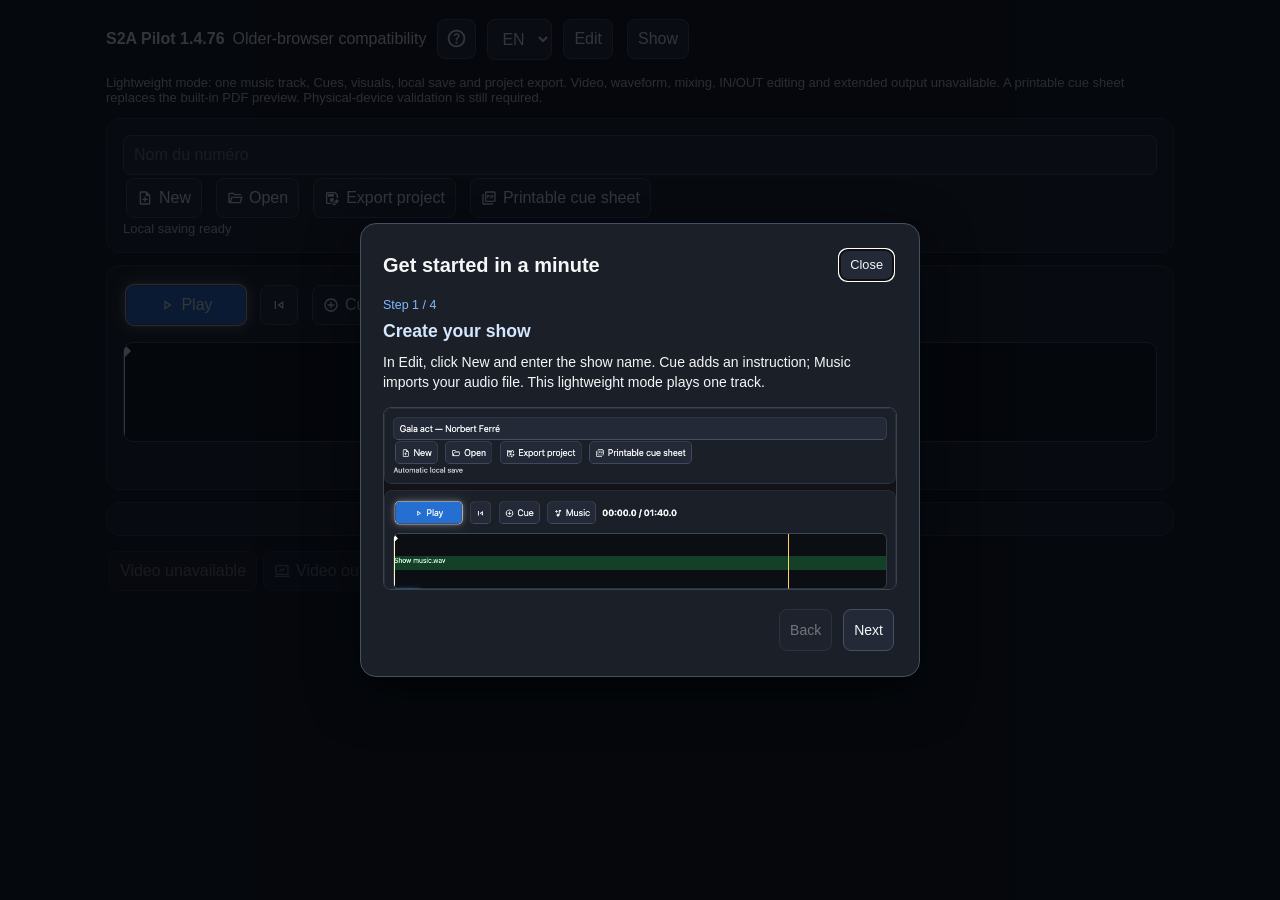
==== commit 4a633025: "Release 1.4.76: attach startup glow to logo and simplify user guides" ====
--- a/PWA/legacy/index.html
+++ b/PWA/legacy/index.html
@@ -4,8 +4,8 @@
 #play:not(:disabled){box-shadow:0 0 0 1px rgba(255,255,255,.65),0 0 10px rgba(255,255,255,.35),0 0 20px rgba(255,255,255,.18)}.cueBubble.completed{background:#252a31;color:#929ba8;border-color:#515b69;box-shadow:none}.cueBubble.completed:before{border-color:#515b69}
 #playBtn,#play{transition:box-shadow .25s ease}
 #playBtn.spaceGuard:not(:disabled),#play.spaceGuard:not(:disabled){box-shadow:0 0 0 1px rgba(255,92,92,.8),0 0 12px rgba(255,69,58,.65),0 0 24px rgba(255,69,58,.35)}
-</style><link rel="stylesheet" href="../material-ui.css"><link rel="stylesheet" href="../quick-help.css?v=1.4.75"><style>#play{width:120px;min-width:120px;flex-shrink:0}#play:not(:disabled){box-shadow:0 0 0 1px rgba(255,255,255,.65),0 0 10px rgba(255,255,255,.35),0 0 20px rgba(255,255,255,.18)}.cueBubble.completed{background:#252a31;color:#929ba8;border-color:#515b69;box-shadow:none}.cueBubble.completed:before{border-color:#515b69}
+</style><link rel="stylesheet" href="../material-ui.css"><link rel="stylesheet" href="../quick-help.css?v=1.4.76"><style>#play{width:120px;min-width:120px;flex-shrink:0}#play:not(:disabled){box-shadow:0 0 0 1px rgba(255,255,255,.65),0 0 10px rgba(255,255,255,.35),0 0 20px rgba(255,255,255,.18)}.cueBubble.completed{background:#252a31;color:#929ba8;border-color:#515b69;box-shadow:none}.cueBubble.completed:before{border-color:#515b69}
 #playBtn,#play{transition:box-shadow .25s ease}
 #playBtn.spaceGuard:not(:disabled),#play.spaceGuard:not(:disabled){box-shadow:0 0 0 1px rgba(255,92,92,.8),0 0 12px rgba(255,69,58,.65),0 0 24px rgba(255,69,58,.35)}
 </style>
-<link rel="stylesheet" href="../startup.css?v=1.4.75"></head><body><script src="../startup.js?v=1.4.75"></script><main><div class="controls"><strong>S2A Pilot 1.4.75</strong><span id="modeName"></span><button id="quickHelpButton" class="quickHelpButton edit" type="button" aria-label="Aide" title="Aide" data-material-action="help" data-material-only=""></button><select id="lang"><option value="fr">FR</option><option value="en">EN</option></select><button id="edit">Edit</button><button id="show">Show</button></div><p id="notice"></p><div class="card edit"><input id="title" placeholder="Nom du numéro"><div class="controls"><button id="new"></button><button id="open"></button><button id="export"></button><button id="print"></button></div><div id="saveStatus"></div></div><div class="card"><div class="controls"><button class="blue" id="play"></button><button data-material-action="skip_previous" data-material-only="" id="restart" aria-label="Retour au début">⏮</button><button id="add" class="edit"></button><button id="music" class="edit"></button><strong id="clock"></strong></div><div id="timeline" class="timeline"><div id="audioBand"></div><div id="marks"></div><div id="head"></div></div><div id="cueLabels"></div></div><div id="panels"><section class="panel" id="active"><small id="activeLabel"></small><h2 id="activeTitle"></h2><p id="activeDesc"></p><img id="activeImage" alt=""></section><section class="panel" id="next"><small id="nextLabel"></small><h2 id="nextTitle"></h2><strong id="countdown"></strong><p id="nextDesc"></p><div class="nextColumns"><div><img id="nextImage" alt=""></div><div id="following"></div></div></section></div><div id="list" class="card edit"></div><button id="video" disabled class="edit"></button><button id="output" disabled></button><input id="projectFile" type="file" accept=".zip,.json" hidden><input id="audioFile" type="file" hidden><input id="imageFile" type="file" accept="image/*" hidden><audio id="audio" preload="metadata"></audio></main><div id="printSheet"></div><script src="../material-ui.js"></script><script src="legacy.js?v=1.4.75"></script><script src="../help-images.js?v=1.4.75"></script><script src="../quick-help.js?v=1.4.75"></script></body></html>
+<link rel="stylesheet" href="../startup.css?v=1.4.76"></head><body><script src="../startup.js?v=1.4.76"></script><main><div class="controls"><strong>S2A Pilot 1.4.76</strong><span id="modeName"></span><button id="quickHelpButton" class="quickHelpButton edit" type="button" aria-label="Aide" title="Aide" data-material-action="help" data-material-only=""></button><select id="lang"><option value="fr">FR</option><option value="en">EN</option></select><button id="edit">Edit</button><button id="show">Show</button></div><p id="notice"></p><div class="card edit"><input id="title" placeholder="Nom du numéro"><div class="controls"><button id="new"></button><button id="open"></button><button id="export"></button><button id="print"></button></div><div id="saveStatus"></div></div><div class="card"><div class="controls"><button class="blue" id="play"></button><button data-material-action="skip_previous" data-material-only="" id="restart" aria-label="Retour au début">⏮</button><button id="add" class="edit"></button><button id="music" class="edit"></button><strong id="clock"></strong></div><div id="timeline" class="timeline"><div id="audioBand"></div><div id="marks"></div><div id="head"></div></div><div id="cueLabels"></div></div><div id="panels"><section class="panel" id="active"><small id="activeLabel"></small><h2 id="activeTitle"></h2><p id="activeDesc"></p><img id="activeImage" alt=""></section><section class="panel" id="next"><small id="nextLabel"></small><h2 id="nextTitle"></h2><strong id="countdown"></strong><p id="nextDesc"></p><div class="nextColumns"><div><img id="nextImage" alt=""></div><div id="following"></div></div></section></div><div id="list" class="card edit"></div><button id="video" disabled class="edit"></button><button id="output" disabled></button><input id="projectFile" type="file" accept=".zip,.json" hidden><input id="audioFile" type="file" hidden><input id="imageFile" type="file" accept="image/*" hidden><audio id="audio" preload="metadata"></audio></main><div id="printSheet"></div><script src="../material-ui.js"></script><script src="legacy.js?v=1.4.76"></script><script src="../help-images.js?v=1.4.76"></script><script src="../quick-help.js?v=1.4.76"></script></body></html>
--- a/PWA/startup.css
+++ b/PWA/startup.css
@@ -4,7 +4,7 @@
 @keyframes s2aStartupWords{0%,12%{opacity:0}28%,78%{opacity:1}100%{opacity:0}}@-webkit-keyframes s2aStartupWords{0%,12%{opacity:0}28%,78%{opacity:1}100%{opacity:0}}
 @keyframes s2aStartupExit{0%,78%{opacity:1;visibility:visible}100%{opacity:0;visibility:hidden}}@-webkit-keyframes s2aStartupExit{0%,78%{opacity:1;visibility:visible}100%{opacity:0;visibility:hidden}}
 
-.s2aStartupLogoWrap{position:relative;width:180px;height:180px;margin:auto;perspective:900px;-webkit-perspective:900px}.s2aStartupLogoWrap .s2aStartupLogo{position:absolute;top:16px;left:16px;width:148px;height:148px;animation:s2aStartupRotate 3s ease-in-out both;-webkit-animation:s2aStartupRotate 3s ease-in-out both}.s2aStartupLogoWrap:before{content:"";position:absolute;top:14px;left:14px;width:148px;height:148px;border-radius:34px;border:2px solid #8ac7ff;box-shadow:0 0 12px rgba(138,199,255,.95),0 0 32px rgba(56,152,255,.8),0 0 70px rgba(37,136,255,.55);animation:s2aStartupWords 3s ease both;-webkit-animation:s2aStartupWords 3s ease both}
+.s2aStartupLogoWrap{position:relative;width:180px;height:180px;margin:auto;perspective:900px;-webkit-perspective:900px}.s2aStartupLogoWrap .s2aStartupLogo{position:absolute;top:16px;left:16px;width:148px;height:148px;box-shadow:0 0 12px rgba(138,199,255,.95),0 0 32px rgba(56,152,255,.8),0 0 70px rgba(37,136,255,.55);animation:s2aStartupRotate 3s ease-in-out both;-webkit-animation:s2aStartupRotate 3s ease-in-out both}
 @keyframes s2aStartupRotate{0%{opacity:0;transform:scale(.88) rotateY(-35deg)}18%{opacity:1;transform:scale(1) rotateY(0deg)}60%{opacity:1;transform:scale(1.025) rotateY(360deg)}80%{opacity:1;transform:scale(1) rotateY(360deg)}100%{opacity:0;transform:scale(1.04) rotateY(360deg)}}
 @-webkit-keyframes s2aStartupRotate{0%{opacity:0;-webkit-transform:scale(.88) rotateY(-35deg)}18%{opacity:1;-webkit-transform:scale(1) rotateY(0deg)}60%{opacity:1;-webkit-transform:scale(1.025) rotateY(360deg)}80%{opacity:1;-webkit-transform:scale(1) rotateY(360deg)}100%{opacity:0;-webkit-transform:scale(1.04) rotateY(360deg)}}
 .s2aStartupSimple .s2aStartupLogoWrap .s2aStartupLogo{animation-name:s2aStartupWords;-webkit-animation-name:s2aStartupWords}
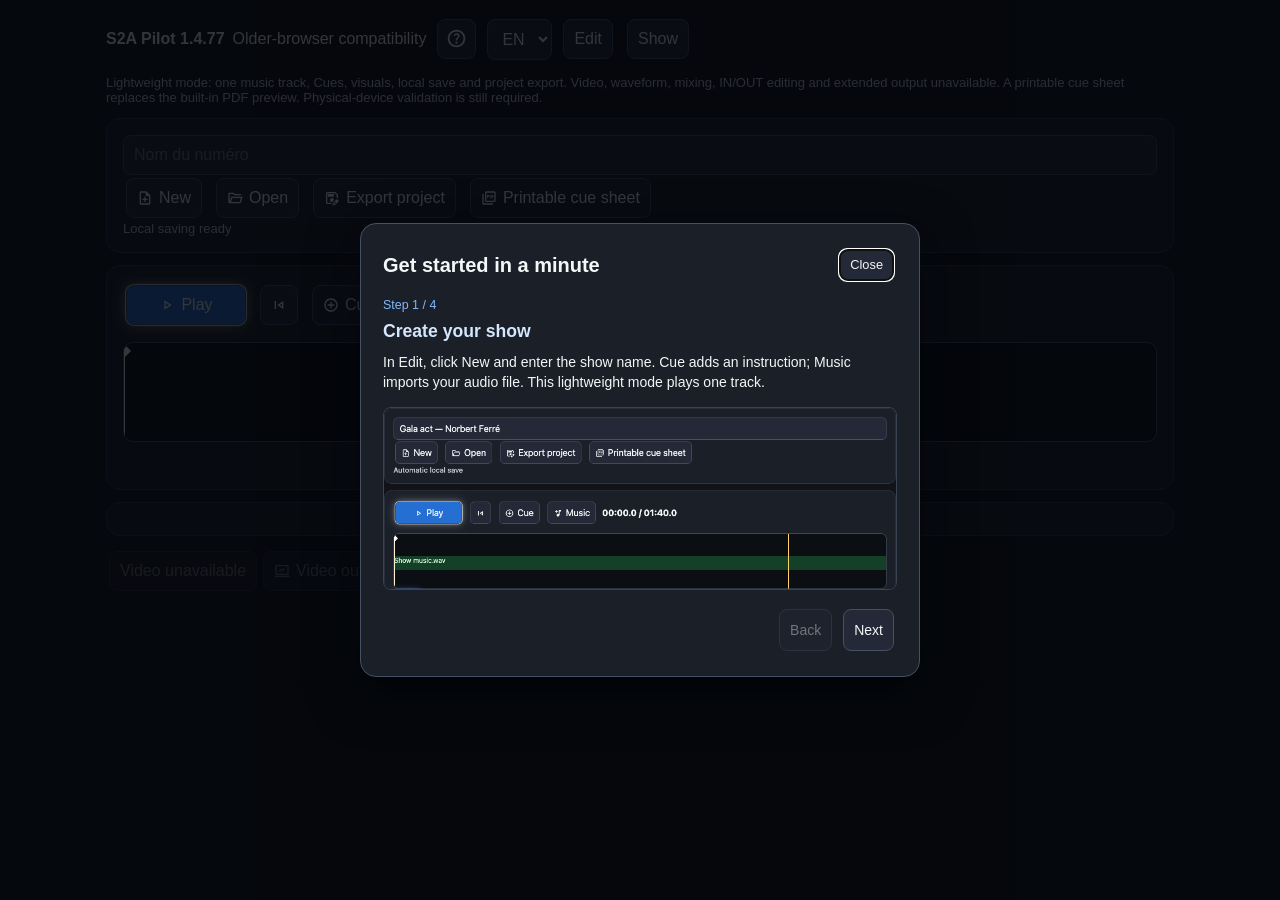
==== commit ac76b252: "Release Pilot 1.4.77 and Copilot 1.2.11 with new cyan and orange logos" ====
--- a/PWA/legacy/index.html
+++ b/PWA/legacy/index.html
@@ -1,11 +1,11 @@
-<!doctype html><html lang="fr"><head><meta charset="utf-8"><meta name="viewport" content="width=device-width,initial-scale=1,maximum-scale=1,user-scalable=no"><meta name="apple-mobile-web-app-capable" content="yes"><title>S2A Pilot — Compatibilité</title><link rel="apple-touch-icon" href="../icons/s2a-pilot-180.png"><style>
+<!doctype html><html lang="fr"><head><meta charset="utf-8"><meta name="viewport" content="width=device-width,initial-scale=1,maximum-scale=1,user-scalable=no"><meta name="apple-mobile-web-app-capable" content="yes"><title>S2A Pilot — Compatibilité</title><link rel="apple-touch-icon" href="../icons/s2a-pilot-180.png?v=1.4.77"><style>
 *{box-sizing:border-box}body{margin:0;background:#111318;color:#f4f6f8;font:16px -apple-system,BlinkMacSystemFont,Arial,sans-serif}main{max-width:1100px;margin:auto;padding:16px}button,input,textarea,select{font:inherit;color:inherit;background:#232936;border:1px solid #465064;border-radius:8px;padding:10px}button{cursor:pointer;margin:3px}button.blue{background:#246fd1}button:disabled{opacity:.4}input,textarea{max-width:100%}.card{background:#1b1f27;padding:16px;border:1px solid #303849;border-radius:14px;margin:12px 0}.controls{display:flex;display:-webkit-flex;flex-wrap:wrap;align-items:center;gap:8px}#title{width:100%}.timeline{position:relative;height:100px;background:#0b0e13;border:1px solid #465064;border-radius:10px;margin-top:14px;overflow:hidden;touch-action:none}#head{position:absolute;top:0;bottom:0;width:14px;margin-left:-7px;z-index:3}#head:before{content:"";position:absolute;left:6px;width:2px;top:0;bottom:0;background:white}#head:after{content:"";position:absolute;left:2px;top:3px;width:10px;height:10px;background:white;transform:rotate(45deg)}.mark{position:absolute;top:0;bottom:0;border-left:2px solid #ffd166;pointer-events:none}.mark span{position:absolute;left:-10px;top:10px;background:#ffd166;color:#241e0c;border-radius:50%;width:20px;height:20px;text-align:center;font-size:12px;line-height:20px}#audioBand{position:absolute;top:40px;height:25px;background:rgba(30,140,70,.4);color:#cef4d6;white-space:nowrap;font-size:12px}#panels{display:none}.show #panels{display:flex;display:-webkit-flex}.panel{width:50%;margin:6px;padding:14px;min-height:200px;border:1px solid #465064;border-radius:14px}.panel img{width:100%;height:auto;border-radius:10px}.panel h2{word-wrap:break-word}#active{box-shadow:0 0 15px #4498ff}.urgent #active{box-shadow:none;transition:box-shadow .7s} .urgent #next{animation:pulse 1s ease-in-out infinite}@keyframes pulse{0%,100%{box-shadow:0 0 3px rgba(255,69,58,.2)}50%{box-shadow:0 0 20px rgba(255,69,58,.9)}}.urgent #countdown{color:#ff453a}.show .edit{display:none!important}#notice,#saveStatus{font-size:13px;color:#c3ccd9}#list .cue{border:1px solid #465064;border-radius:10px;padding:12px;margin:10px 0}.cue input,.cue textarea{width:100%;margin:3px 0}#printSheet{display:none}@media(max-width:700px){.show #panels{display:block}.panel{width:auto}.controls button{padding:10px}}@media(prefers-reduced-motion:reduce){.urgent #next{animation:none;box-shadow:0 0 20px #ff453a}}@media print{body{background:white;color:black}main{display:none}#printSheet{display:block}#printSheet article{break-inside:avoid;border-bottom:1px solid #999;margin:12px;padding:12px}}
 .mark span{display:none}#cueLabels{height:27px;position:relative;margin-top:4px;pointer-events:none}.cueBubble{position:absolute;height:22px;padding:2px 7px;font-size:12px;line-height:16px;white-space:nowrap;max-width:140px;border:1px solid #ae8d49;background:#353026;color:#ffe4a4;border-radius:6px}.cueBubble i{display:block;overflow:hidden;text-overflow:ellipsis;font-style:normal}.cueBubble:before{content:"";position:absolute;top:-4px;left:50%;width:6px;height:6px;transform:rotate(45deg);background:inherit;border-top:1px solid #ae8d49;border-left:1px solid #ae8d49}.cueBubble.current{background:#223e61;color:#e3f1ff;border-color:#80b9ff;box-shadow:0 0 6px #509dff,0 0 12px #438ae8}.nextColumns{display:flex;display:-webkit-flex}.nextColumns>div{width:50%;padding:4px}.followingRow{font-size:13px;padding:8px 0;border-bottom:1px solid #465064}.followingRow time{display:block;color:#aeb9c8;font-size:12px}#following{padding-left:12px}#following small{font-weight:bold;color:#aeb9c8}
 #play:not(:disabled){box-shadow:0 0 0 1px rgba(255,255,255,.65),0 0 10px rgba(255,255,255,.35),0 0 20px rgba(255,255,255,.18)}.cueBubble.completed{background:#252a31;color:#929ba8;border-color:#515b69;box-shadow:none}.cueBubble.completed:before{border-color:#515b69}
 #playBtn,#play{transition:box-shadow .25s ease}
 #playBtn.spaceGuard:not(:disabled),#play.spaceGuard:not(:disabled){box-shadow:0 0 0 1px rgba(255,92,92,.8),0 0 12px rgba(255,69,58,.65),0 0 24px rgba(255,69,58,.35)}
-</style><link rel="stylesheet" href="../material-ui.css"><link rel="stylesheet" href="../quick-help.css?v=1.4.76"><style>#play{width:120px;min-width:120px;flex-shrink:0}#play:not(:disabled){box-shadow:0 0 0 1px rgba(255,255,255,.65),0 0 10px rgba(255,255,255,.35),0 0 20px rgba(255,255,255,.18)}.cueBubble.completed{background:#252a31;color:#929ba8;border-color:#515b69;box-shadow:none}.cueBubble.completed:before{border-color:#515b69}
+</style><link rel="stylesheet" href="../material-ui.css"><link rel="stylesheet" href="../quick-help.css?v=1.4.77"><style>#play{width:120px;min-width:120px;flex-shrink:0}#play:not(:disabled){box-shadow:0 0 0 1px rgba(255,255,255,.65),0 0 10px rgba(255,255,255,.35),0 0 20px rgba(255,255,255,.18)}.cueBubble.completed{background:#252a31;color:#929ba8;border-color:#515b69;box-shadow:none}.cueBubble.completed:before{border-color:#515b69}
 #playBtn,#play{transition:box-shadow .25s ease}
 #playBtn.spaceGuard:not(:disabled),#play.spaceGuard:not(:disabled){box-shadow:0 0 0 1px rgba(255,92,92,.8),0 0 12px rgba(255,69,58,.65),0 0 24px rgba(255,69,58,.35)}
 </style>
-<link rel="stylesheet" href="../startup.css?v=1.4.76"></head><body><script src="../startup.js?v=1.4.76"></script><main><div class="controls"><strong>S2A Pilot 1.4.76</strong><span id="modeName"></span><button id="quickHelpButton" class="quickHelpButton edit" type="button" aria-label="Aide" title="Aide" data-material-action="help" data-material-only=""></button><select id="lang"><option value="fr">FR</option><option value="en">EN</option></select><button id="edit">Edit</button><button id="show">Show</button></div><p id="notice"></p><div class="card edit"><input id="title" placeholder="Nom du numéro"><div class="controls"><button id="new"></button><button id="open"></button><button id="export"></button><button id="print"></button></div><div id="saveStatus"></div></div><div class="card"><div class="controls"><button class="blue" id="play"></button><button data-material-action="skip_previous" data-material-only="" id="restart" aria-label="Retour au début">⏮</button><button id="add" class="edit"></button><button id="music" class="edit"></button><strong id="clock"></strong></div><div id="timeline" class="timeline"><div id="audioBand"></div><div id="marks"></div><div id="head"></div></div><div id="cueLabels"></div></div><div id="panels"><section class="panel" id="active"><small id="activeLabel"></small><h2 id="activeTitle"></h2><p id="activeDesc"></p><img id="activeImage" alt=""></section><section class="panel" id="next"><small id="nextLabel"></small><h2 id="nextTitle"></h2><strong id="countdown"></strong><p id="nextDesc"></p><div class="nextColumns"><div><img id="nextImage" alt=""></div><div id="following"></div></div></section></div><div id="list" class="card edit"></div><button id="video" disabled class="edit"></button><button id="output" disabled></button><input id="projectFile" type="file" accept=".zip,.json" hidden><input id="audioFile" type="file" hidden><input id="imageFile" type="file" accept="image/*" hidden><audio id="audio" preload="metadata"></audio></main><div id="printSheet"></div><script src="../material-ui.js"></script><script src="legacy.js?v=1.4.76"></script><script src="../help-images.js?v=1.4.76"></script><script src="../quick-help.js?v=1.4.76"></script></body></html>
+<link rel="stylesheet" href="../startup.css?v=1.4.77"></head><body><script src="../startup.js?v=1.4.77"></script><main><div class="controls"><strong>S2A Pilot 1.4.77</strong><span id="modeName"></span><button id="quickHelpButton" class="quickHelpButton edit" type="button" aria-label="Aide" title="Aide" data-material-action="help" data-material-only=""></button><select id="lang"><option value="fr">FR</option><option value="en">EN</option></select><button id="edit">Edit</button><button id="show">Show</button></div><p id="notice"></p><div class="card edit"><input id="title" placeholder="Nom du numéro"><div class="controls"><button id="new"></button><button id="open"></button><button id="export"></button><button id="print"></button></div><div id="saveStatus"></div></div><div class="card"><div class="controls"><button class="blue" id="play"></button><button data-material-action="skip_previous" data-material-only="" id="restart" aria-label="Retour au début">⏮</button><button id="add" class="edit"></button><button id="music" class="edit"></button><strong id="clock"></strong></div><div id="timeline" class="timeline"><div id="audioBand"></div><div id="marks"></div><div id="head"></div></div><div id="cueLabels"></div></div><div id="panels"><section class="panel" id="active"><small id="activeLabel"></small><h2 id="activeTitle"></h2><p id="activeDesc"></p><img id="activeImage" alt=""></section><section class="panel" id="next"><small id="nextLabel"></small><h2 id="nextTitle"></h2><strong id="countdown"></strong><p id="nextDesc"></p><div class="nextColumns"><div><img id="nextImage" alt=""></div><div id="following"></div></div></section></div><div id="list" class="card edit"></div><button id="video" disabled class="edit"></button><button id="output" disabled></button><input id="projectFile" type="file" accept=".zip,.json" hidden><input id="audioFile" type="file" hidden><input id="imageFile" type="file" accept="image/*" hidden><audio id="audio" preload="metadata"></audio></main><div id="printSheet"></div><script src="../material-ui.js"></script><script src="legacy.js?v=1.4.77"></script><script src="../help-images.js?v=1.4.77"></script><script src="../quick-help.js?v=1.4.77"></script></body></html>
